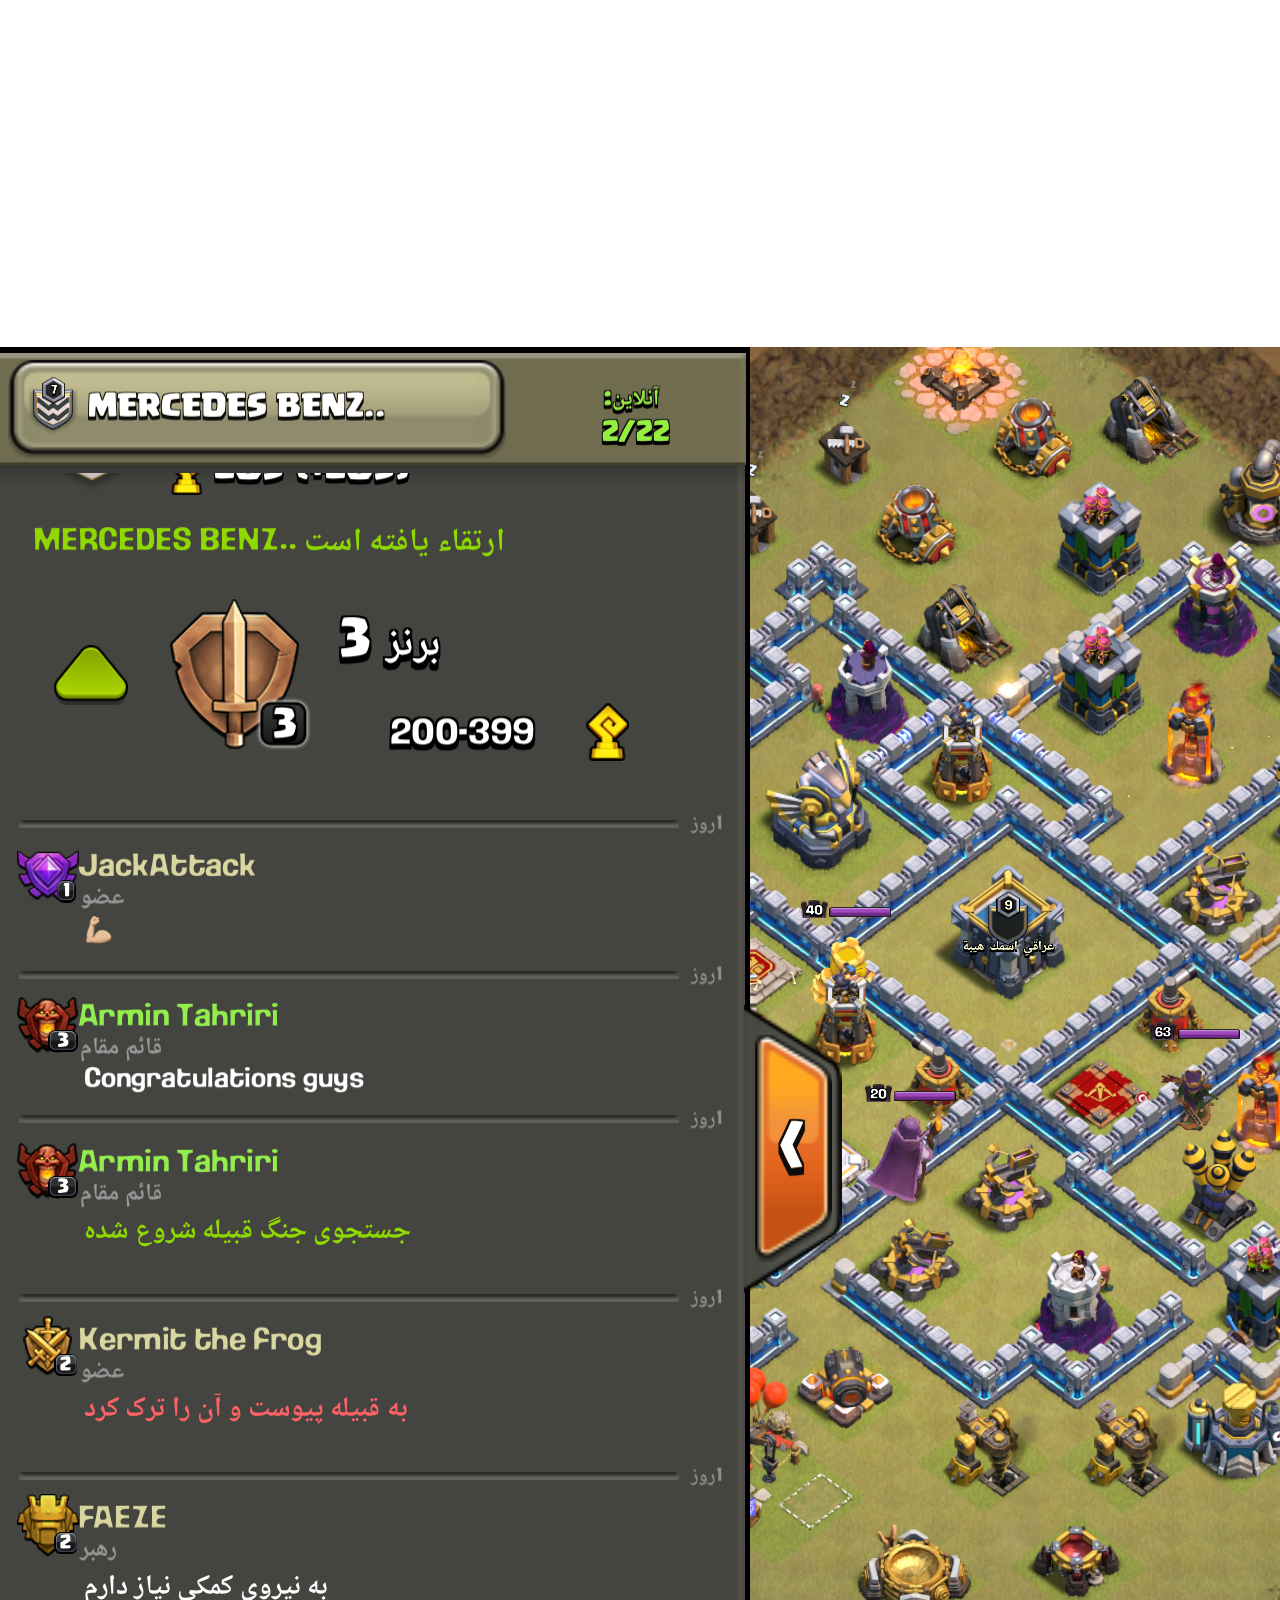
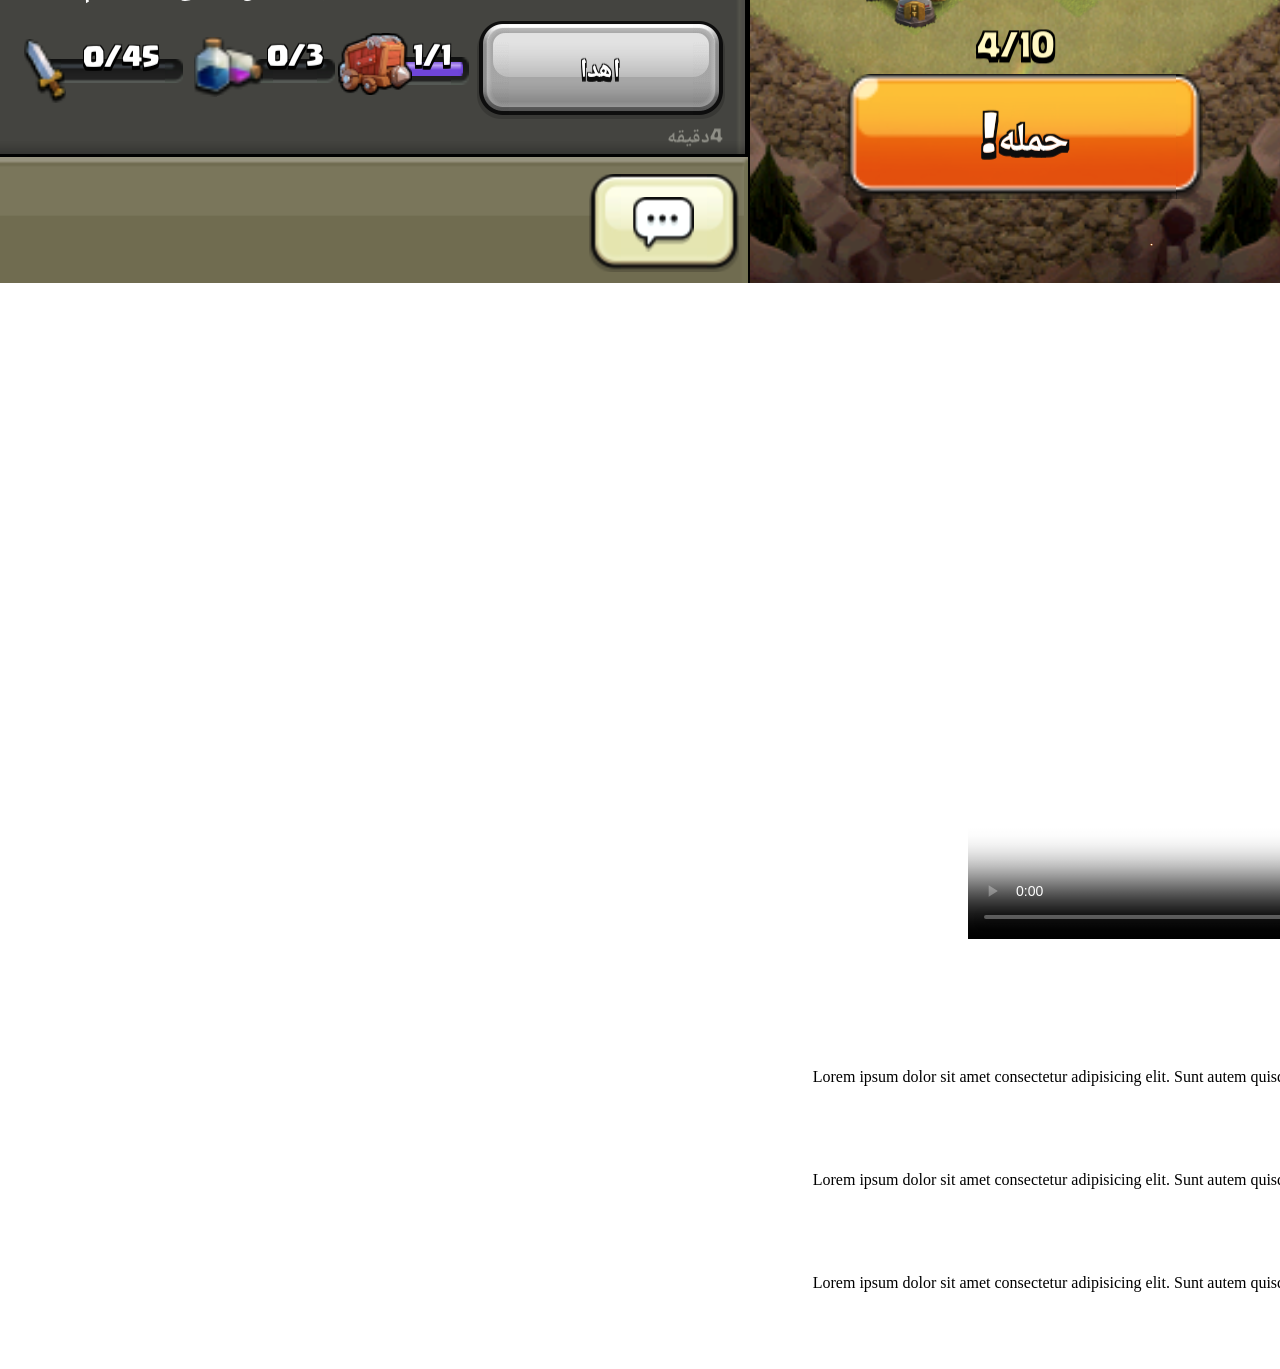
==== Index.html @ 3d3263db "Initialize commit" ====
<!DOCTYPE html>
<html dir="rtl" lang="en">
    <head>
        <meta charset="UTF-8">
        <link rel="stylesheet" href="./Style.css">
        <title>یونیتی کمپ</title>
    </head>
    <body>
        <header id="header">
            <h2>Unity Camp</h2>
        </header>

        <nav id="navigation-bar">
            <section>
                
            </section>
        </nav>

        <h1>کمپ یونیتی</h1>
        <ul>
            <li>صفحه اصلی</li>
            <li>مقالات</li>
            <li>دوره ها</li>
            <li>فروشگاه</li>
        </ul>
        <img src="" alt="عکس بازی سازی با یونیتی">
        <h2>بازی سازی هیچ وقت به این راحتی نبوده!</h2>
        <h3><a href="https://www.unitycamp.ir">شرکت در دوره</a></h3>

        <img src="TestImage.PNG" alt="my clach of clans base">
        <table>
            <thead>
                <tr>
                    <th>Head one</th>
                    <th>Head two</th>
                    <th>Head three</th>
                    <th>Head four</th>
                </tr>
            </thead>
            <tbody>
                <tr>
                    <td>Data number one</td>
                    <td>Data number two</td>
                    <td>Data number three</td>
                    <td>Data number four</td>
                </tr>
                <tr>
                    <td>Data number one</td>
                    <td>Data number two</td>
                    <td>Data number three</td>
                    <td>Data number four</td>
                </tr>
                <tr>
                    <td>Data number one</td>
                    <td>Data number two</td>
                    <td>Data number three</td>
                    <td>Data number four</td>
                </tr>
                <tr>
                    <td>Data <span class="special-text">number</span> one</td>
                    <td>Data number two</td>
                    <td>Data number three</td>
                    <td>Data number four</td>
                </tr>
            </tbody>
        </table>

        <video width="1080" height="auto" controls poster="https://static.roocket.ir/images/cover/2023/12/1/oDeQGSRo3mEnYF3BAkI1koRxuKIqUFTKo0HIH2e1.jpg">
            <source src="">
            Video can not be played!
        </video>

        <audio controls="controls" preload="auto">
            <source src="./Clean-Bandit-Ft.-Demi-Lovato-Solo.mp3">
        </audio>

        <section>
            <article>
                <h2>Title 1</h2>
                <p>Lorem ipsum dolor sit amet consectetur adipisicing elit. Sunt autem quisquam similique quod suscipit eum facere est architecto adipisci omnis rem ipsam quam, exercitationem dolores culpa sit perspiciatis, unde beatae.</p>
            </article>
            <article>
                <h2>Title 2</h2>
                <p>Lorem ipsum dolor sit amet consectetur adipisicing elit. Sunt autem quisquam similique quod suscipit eum facere est architecto adipisci omnis rem ipsam quam, exercitationem dolores culpa sit perspiciatis, unde beatae.</p>
            </article>
            <article>
                <h2>Title 3</h2>
                <p>Lorem ipsum dolor sit amet consectetur adipisicing elit. Sunt autem quisquam similique quod suscipit eum facere est architecto adipisci omnis rem ipsam quam, exercitationem dolores culpa sit perspiciatis, unde beatae.</p>
            </article>
        </section>

        <footer id="footer">
            <h3>Call me baby</h3>
        </footer>
    </body>
</html>
---- Style.css ----
.input-text
{
    border: 3px solid #ffd1ee;
    border-radius: 10px;
}

.header{
    width: 100%;
    height: 100vh;

    padding: 20px;
    /* border: yellow solid 10px; */

    box-sizing: border-box;
    /* background: url(./IMG_4708.PNG) cyan left 50px bottom 20px/cover border-box content-box fixed no-repeat; */
    /* background: url(./IMG_4708.PNG) red 90px 112px/cover border-box content-box fixed no-repeat; */
    /* background-size: cover;
    background-image: url(./IMG_4708.PNG);
    background-repeat: no-repeat;
    background-color: rgb(214, 236, 255);
    box-sizing: border-box;
    background-clip: border-box;
    background-origin: border-box; */

    /* background: linear-gradient(to right, #4cdea4 35%, #6cbaff); */
    background: #ff75c3;  /* fallback for old browsers */
    background: -webkit-linear-gradient(to right, #cd93ff, #70e2ff, #9fff5b, #ffe83f, #ffa647, #ff75c3);  /* Chrome 10-25, Safari 5.1-6 */
    background: linear-gradient(to right, #cd93ff, #70e2ff, #9fff5b, #ffe83f, #ffa647, #ff75c3); /* W3C, IE 10+/ Edge, Firefox 16+, Chrome 26+, Opera 12+, Safari 7+ */

    color: white;
    /* background-position: 100px -100px; */
}

.animated-button{
    border: 0px;
    color: #484848;
    margin: 20px 10px;
    padding: 8px 20px;
    font-weight: bold;
}

.red-background{
    background: #ff6d6d;    
}

.green-background{
    background: #b2ff88;
}
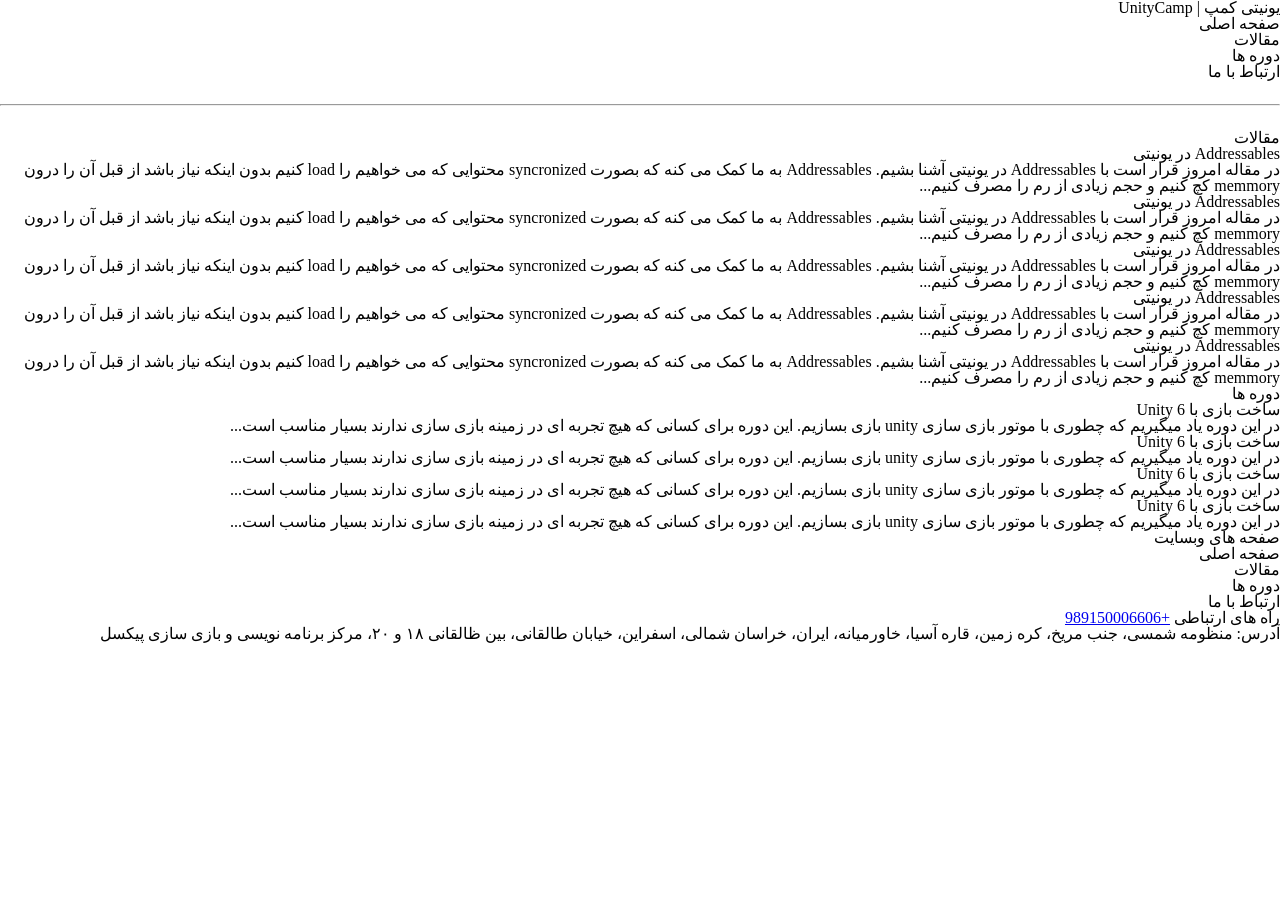
==== commit c71455a9: "Compeletly changed Index.html and a few changes on other" ====
--- a/Index.html
+++ b/Index.html
@@ -1,96 +1,98 @@
-<!DOCTYPE html>
-<html dir="rtl" lang="en">
+<html lang="fa" dir="rtl">
     <head>
         <meta charset="UTF-8">
-        <link rel="stylesheet" href="./Style.css">
-        <title>یونیتی کمپ</title>
+        <link rel="stylesheet" href="Reset.css">
+        <link rel="stylesheet" href="Style.css">
+        <title>صفحه اصلی</title>
     </head>
     <body>
-        <header id="header">
-            <h2>Unity Camp</h2>
+        <header>
+            <h1>یونیتی کمپ | UnityCamp</h1>
+            <ul>
+                <li>صفحه اصلی</li>
+                <li>مقالات</li>
+                <li>دوره ها</li>
+                <li>ارتباط با ما</li>
+            </ul>
         </header>
+        <br>
+        <hr>
+        <br>
+        <!--بخش مقالات-->
+        <section>
+            <h2>مقالات</h2>
+            <article>
+                <h3>Addressables در یونیتی</h3>
+                <p>در مقاله امروز قرار است با Addressables در یونیتی آشنا بشیم.
+                    Addressables به ما کمک می کنه که بصورت syncronized محتوایی که می خواهیم را load کنیم بدون اینکه نیاز باشد از قبل آن را درون memmory کچ کنیم و حجم زیادی از رم را مصرف کنیم...
+                </p>
+            </article>
 
-        <nav id="navigation-bar">
-            <section>
-                
-            </section>
-        </nav>
+            <article>
+                <h3>Addressables در یونیتی</h3>
+                <p>در مقاله امروز قرار است با Addressables در یونیتی آشنا بشیم.
+                    Addressables به ما کمک می کنه که بصورت syncronized محتوایی که می خواهیم را load کنیم بدون اینکه نیاز باشد از قبل آن را درون memmory کچ کنیم و حجم زیادی از رم را مصرف کنیم...
+                </p>
+            </article>
 
-        <h1>کمپ یونیتی</h1>
-        <ul>
-            <li>صفحه اصلی</li>
-            <li>مقالات</li>
-            <li>دوره ها</li>
-            <li>فروشگاه</li>
-        </ul>
-        <img src="" alt="عکس بازی سازی با یونیتی">
-        <h2>بازی سازی هیچ وقت به این راحتی نبوده!</h2>
-        <h3><a href="https://www.unitycamp.ir">شرکت در دوره</a></h3>
+            <article>
+                <h3>Addressables در یونیتی</h3>
+                <p>در مقاله امروز قرار است با Addressables در یونیتی آشنا بشیم.
+                    Addressables به ما کمک می کنه که بصورت syncronized محتوایی که می خواهیم را load کنیم بدون اینکه نیاز باشد از قبل آن را درون memmory کچ کنیم و حجم زیادی از رم را مصرف کنیم...
+                </p>
+            </article>
 
-        <img src="TestImage.PNG" alt="my clach of clans base">
-        <table>
-            <thead>
-                <tr>
-                    <th>Head one</th>
-                    <th>Head two</th>
-                    <th>Head three</th>
-                    <th>Head four</th>
-                </tr>
-            </thead>
-            <tbody>
-                <tr>
-                    <td>Data number one</td>
-                    <td>Data number two</td>
-                    <td>Data number three</td>
-                    <td>Data number four</td>
-                </tr>
-                <tr>
-                    <td>Data number one</td>
-                    <td>Data number two</td>
-                    <td>Data number three</td>
-                    <td>Data number four</td>
-                </tr>
-                <tr>
-                    <td>Data number one</td>
-                    <td>Data number two</td>
-                    <td>Data number three</td>
-                    <td>Data number four</td>
-                </tr>
-                <tr>
-                    <td>Data <span class="special-text">number</span> one</td>
-                    <td>Data number two</td>
-                    <td>Data number three</td>
-                    <td>Data number four</td>
-                </tr>
-            </tbody>
-        </table>
+            <article>
+                <h3>Addressables در یونیتی</h3>
+                <p>در مقاله امروز قرار است با Addressables در یونیتی آشنا بشیم.
+                    Addressables به ما کمک می کنه که بصورت syncronized محتوایی که می خواهیم را load کنیم بدون اینکه نیاز باشد از قبل آن را درون memmory کچ کنیم و حجم زیادی از رم را مصرف کنیم...
+                </p>
+            </article>
 
-        <video width="1080" height="auto" controls poster="https://static.roocket.ir/images/cover/2023/12/1/oDeQGSRo3mEnYF3BAkI1koRxuKIqUFTKo0HIH2e1.jpg">
-            <source src="">
-            Video can not be played!
-        </video>
-
-        <audio controls="controls" preload="auto">
-            <source src="./Clean-Bandit-Ft.-Demi-Lovato-Solo.mp3">
-        </audio>
-
-        <section>
             <article>
-                <h2>Title 1</h2>
-                <p>Lorem ipsum dolor sit amet consectetur adipisicing elit. Sunt autem quisquam similique quod suscipit eum facere est architecto adipisci omnis rem ipsam quam, exercitationem dolores culpa sit perspiciatis, unde beatae.</p>
-            </article>
-            <article>
-                <h2>Title 2</h2>
-                <p>Lorem ipsum dolor sit amet consectetur adipisicing elit. Sunt autem quisquam similique quod suscipit eum facere est architecto adipisci omnis rem ipsam quam, exercitationem dolores culpa sit perspiciatis, unde beatae.</p>
-            </article>
-            <article>
-                <h2>Title 3</h2>
-                <p>Lorem ipsum dolor sit amet consectetur adipisicing elit. Sunt autem quisquam similique quod suscipit eum facere est architecto adipisci omnis rem ipsam quam, exercitationem dolores culpa sit perspiciatis, unde beatae.</p>
+                <h3>Addressables در یونیتی</h3>
+                <p>در مقاله امروز قرار است با Addressables در یونیتی آشنا بشیم.
+                    Addressables به ما کمک می کنه که بصورت syncronized محتوایی که می خواهیم را load کنیم بدون اینکه نیاز باشد از قبل آن را درون memmory کچ کنیم و حجم زیادی از رم را مصرف کنیم...
+                </p>
             </article>
         </section>
 
-        <footer id="footer">
-            <h3>Call me baby</h3>
+        <!--بخش دوره ها-->
+        <section>
+            <h2>دوره ها</h2>
+            <article>
+                <h3>ساخت بازی با Unity 6</h3>
+                <p>در این دوره یاد میگیریم که چطوری با موتور بازی سازی unity بازی بسازیم. این دوره برای کسانی که هیچ تجربه ای در زمینه بازی سازی ندارند بسیار مناسب است...</p>
+            </article>
+
+            <article>
+                <h3>ساخت بازی با Unity 6</h3>
+                <p>در این دوره یاد میگیریم که چطوری با موتور بازی سازی unity بازی بسازیم. این دوره برای کسانی که هیچ تجربه ای در زمینه بازی سازی ندارند بسیار مناسب است...</p>
+            </article>
+
+            <article>
+                <h3>ساخت بازی با Unity 6</h3>
+                <p>در این دوره یاد میگیریم که چطوری با موتور بازی سازی unity بازی بسازیم. این دوره برای کسانی که هیچ تجربه ای در زمینه بازی سازی ندارند بسیار مناسب است...</p>
+            </article>
+
+            <article>
+                <h3>ساخت بازی با Unity 6</h3>
+                <p>در این دوره یاد میگیریم که چطوری با موتور بازی سازی unity بازی بسازیم. این دوره برای کسانی که هیچ تجربه ای در زمینه بازی سازی ندارند بسیار مناسب است...</p>
+            </article>
+        </section>
+
+        <footer>
+            <span>صفحه های وبسایت</span>
+            <ul>
+                <li>صفحه اصلی</li>
+                <li>مقالات</li>
+                <li>دوره ها</li>
+                <li>ارتباط با ما</li>
+            </ul>
+
+            <span>راه های ارتباطی</span>
+            <a href="tel:+989150006606">+989150006606</a>
+            <p>آدرس: منظومه شمسی، جنب مریخ، کره زمین، قاره آسیا، خاورمیانه، ایران، خراسان شمالی، اسفراین، خیابان طالقانی، بین ظالقانی ۱۸ و ۲۰، مرکز برنامه نویسی و بازی سازی پیکسل</p>
         </footer>
     </body>
 </html>
--- a/Style.css
+++ b/Style.css
@@ -23,9 +23,11 @@
     background-origin: border-box; */
 
     /* background: linear-gradient(to right, #4cdea4 35%, #6cbaff); */
-    background: #ff75c3;  /* fallback for old browsers */
-    background: -webkit-linear-gradient(to right, #cd93ff, #70e2ff, #9fff5b, #ffe83f, #ffa647, #ff75c3);  /* Chrome 10-25, Safari 5.1-6 */
-    background: linear-gradient(to right, #cd93ff, #70e2ff, #9fff5b, #ffe83f, #ffa647, #ff75c3); /* W3C, IE 10+/ Edge, Firefox 16+, Chrome 26+, Opera 12+, Safari 7+ */
+    /* background: #ff75c3;  fallback for old browsers */
+    /* background: -webkit-linear-gradient(to right, #cd93ff, #70e2ff, #9fff5b, #ffe83f, #ffa647, #ff75c3);  Chrome 10-25, Safari 5.1-6 */
+    /*linear-gradient(to right, #cd93ff, #70e2ff, #9fff5b, #ffe83f, #ffa647, #ff75c3)*/
+    background:  linear-gradient(rgba(255, 0, 0, 0.5), rgba(0,0,0,0.3)) , url(TestImage.PNG) 0%, 10%/cover border-box content-box fixed no-repeat; /*W3C, IE 10+/ Edge, Firefox 16+, Chrome 26+, Opera 12+, Safari 7+
+    /* background: url(./About-us.html) red 4px 2px/cover border-box content-box fixed no-repeat; */
 
     color: white;
     /* background-position: 100px -100px; */
@@ -45,4 +47,20 @@
 
 .green-background{
     background: #b2ff88;
+}
+
+.scale-up-animation{
+    width: 10%;
+    height: 15%;
+    transition: .2s;
+}
+
+.scale-up-animation:hover{
+    width: 11%;
+    height: 16%;
+    transition: .2s;
+}
+
+.test-image-filter{
+    filter: blur(1px) brightness(110%) contrast(150%) grayscale(5%);
 }
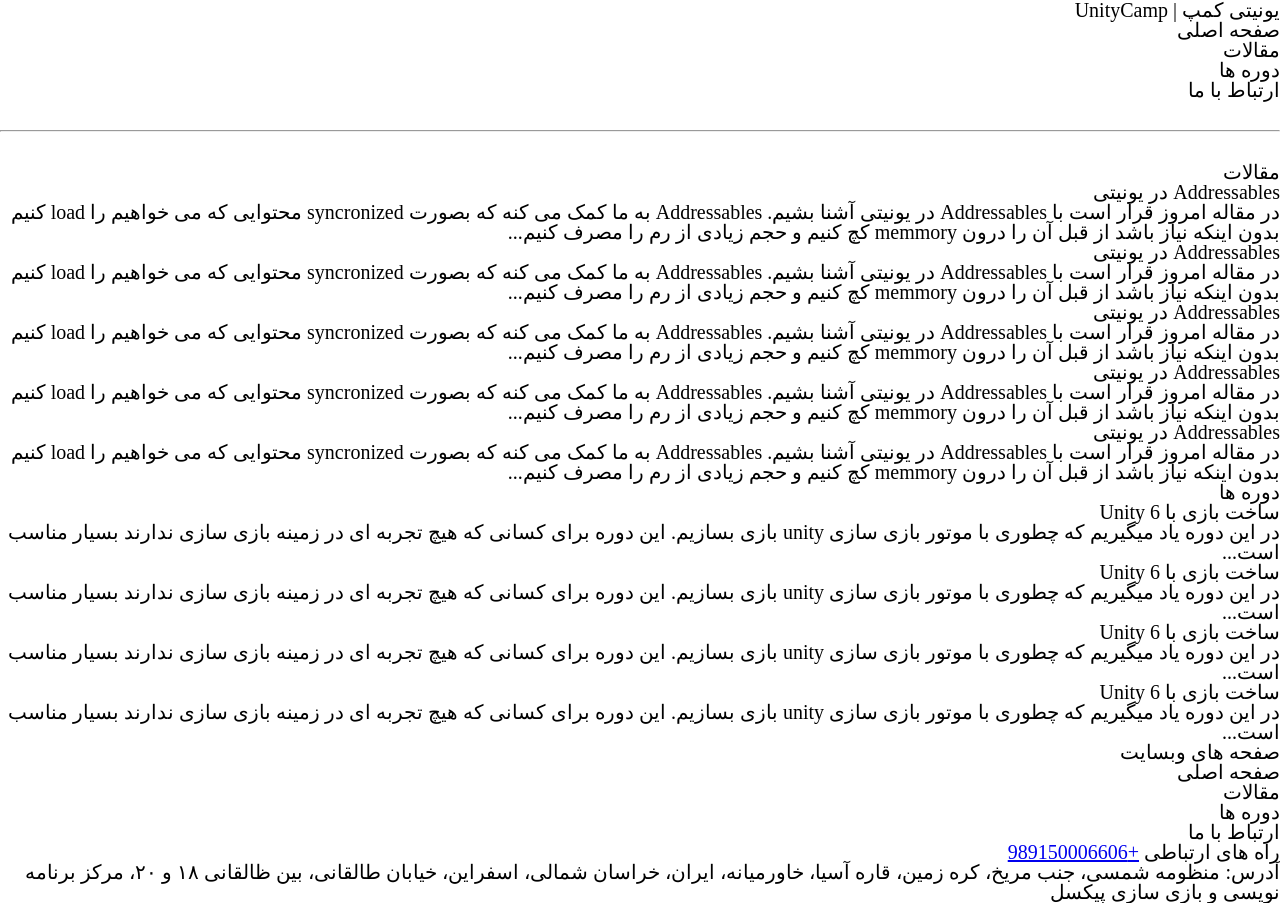
==== commit 70404c08: "Added vazir font to the project and changed font family to it" ====
--- a/Index.html
+++ b/Index.html
@@ -1,6 +1,7 @@
 <html lang="fa" dir="rtl">
     <head>
         <meta charset="UTF-8">
+        <link rel="stylesheet" href="Vazir.css">
         <link rel="stylesheet" href="Reset.css">
         <link rel="stylesheet" href="Style.css">
         <title>صفحه اصلی</title>
--- a/Style.css
+++ b/Style.css
@@ -1,3 +1,8 @@
+html {
+    font-family: "Vazir";
+    font: 400 20px/2 "Vazir";
+}
+
 .input-text
 {
     border: 3px solid #ffd1ee;
@@ -38,7 +43,7 @@
     color: #484848;
     margin: 20px 10px;
     padding: 8px 20px;
-    font-weight: bold;
+    /* font-weight: bold; */
 }
 
 .red-background{
